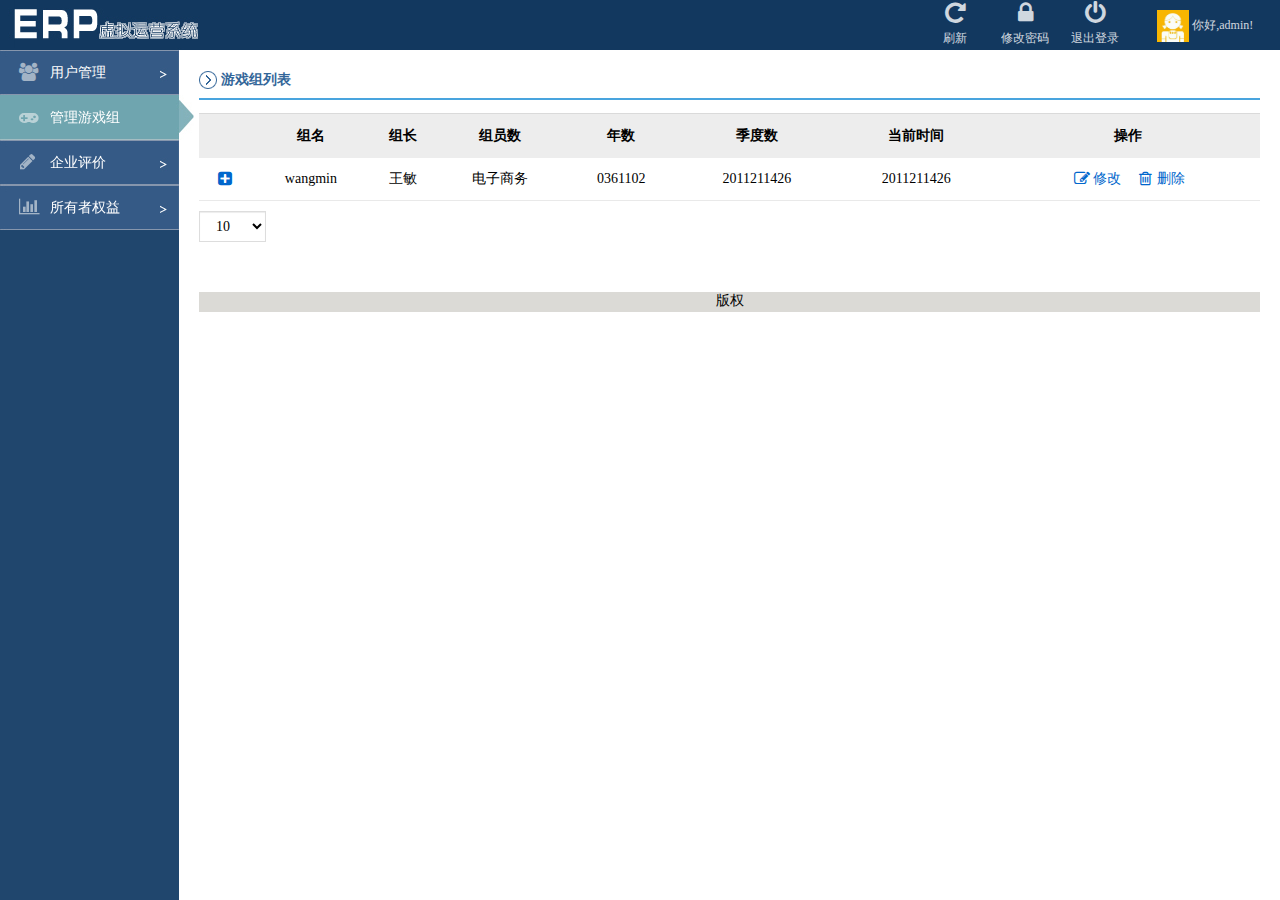
==== group/grouplist.html @ d2e3a4f2 "完成初步原型图" ====
<!DOCTYPE html>
<!--[if IE 8]><html class="no-js lt-ie9" lang="en"><![endif]-->
<!--[if gt IE 8]><!--> <html class="no-js" lang="en"> <!--<![endif]-->
<head>
    <meta http-equiv="Content-Type" content="text/html; charset=utf-8" />
    <title>ERP虚拟运营系统后台管理</title>
    <link rel="stylesheet" type="text/css" href="../common/css/form.css" />
    <link rel="stylesheet" type="text/css" href="../common/css/fontello.css" />
    <link rel="stylesheet" type="text/css" href="../common/css/base.css" />
    <style type="text/css">
        .toggle span{
            font-size: 16px;
        }
    </style>
</head>

<body>
<!--[if IE 7]>
<div>
    您正在使用的虚拟运营系统<strong>不支持</strong>IE低级浏览器，为了更好的试用设备云，请立即
    <a class="blue" href="http://windows.microsoft.com/zh-cn/internet-explorer/download-ie" target="_blank">
        升级IE浏览器</a>或者用更快更安全的 <a class="blue" href="https://www.google.com/intl/zh-CN/chrome/browser/?hl=zh-CN" target="_blank">
    谷歌浏览器Chrome</a> 。
</div>
<![endif]-->

<!--header-->
<div class="header clear-fix">
    <div class="logo-area">
        <a class="logo" title="虚拟运营系统" href="#"></a>
    </div>

    <ul class="operate">
        <li><a href="#" title="刷新" class="j_refresh"><span class="icon-cw"></span>刷新</a></li>
        <li><a href="#" title="修改密码" class="j_modifypass"><span class="icon-lock"></span>修改密码</a></li>
        <li><a href="#" title="退出登录" class="exit"><span class="icon-off"></span>退出登录</a></li>
        <li class="user-info">
            <img src="../common/img/pic_meb3.jpg" title="头像" class="photo"/>
            <span>你好,admin!</span>
        </li>
    </ul>
</div>
<!--header end-->

<!--content-->
<div class="content">
    <!--siderbar-->
    <div class="siderbar">
        <ul class="siderbar-ul">
            <li class="has-more">
                <a href="#"><span class="icon-users"></span>用户管理</a>
                <ul class="hide">
                    <li><a href="../user/user.html">用户列表</a></li>
                    <li><a href="../user/approval.html">审批用户</a></li>
                </ul>
            </li>
            <li>
                <a href="grouplist.html" class="active"><span class="icon-gamepad"></span>管理游戏组</a>
            </li>
            <li>
            <a href="../assess/assess.html"><span class="icon-pencil"></span>企业评价</a>
        </li>
            <li>
                <a href="../rights/rights.html"><span class="icon-chart-bar"></span>所有者权益</a>
            </li>
        </ul>
    </div>
    <!--siderbar end-->

    <!--main-wrapper-->
    <div class="main-wrapper">
        <div class="main">
            <h1 class="content-title-style1">
                <span class="icons-header2"></span>
                游戏组列表
            </h1>
            <div id="table-area" class="clear-fix">
                <table class="tableStyle"  id="table">
                    <tr>
                        <th></th>
                        <th>组名</th>
                        <th>组长</th>
                        <th>组员数</th>
                        <th>年数</th>
                        <th>季度数</th>
                        <th>当前时间</th>
                        <th>操作</th>
                    </tr>
                    <tr>
                        <td class="toggle"><span class="icon-plus-squared j_toggle"></span></td>
                        <td>wangmin</td>
                        <td>王敏</td>
                        <td>电子商务</td>
                        <td>0361102</td>
                        <td>2011211426</td>
                        <td>2011211426</td>
                        <td>
                            <a href="#"><span class="icon-edit"></span>修改</a>
                            <a href="#"><span class="icon-trash-empty"></span>删除</a>
                        </td>
                    </tr>
                </table>
            </div>
        </div>

        <div class="footer"><p>版权</p></div>
    </div>
    <!--main-wrapper end-->
</div>
<!--content end-->
<script type="text/javascript" src="../common/js/jquery-1.9.1.min.js"></script>
<script type="text/javascript" src="../common/js/common.js"></script>
<script type="text/javascript" src="../common/js/jquery-table.js"></script>
<script type="text/javascript" src="js/grouplist.js"></script>
</body>
</html>
---- common/css/form.css ----
/*表单样式*/
.form-control {
    height: 30;
    padding: 6px 12px !important;
    font-size: 14px;
    line-height: 1.42857143;
    color: #555;
    background-color: #fff;
    background-image: none;
    border: 1px solid #ddd;
   /* border-radius: 4px;*/
    -webkit-box-shadow: inset 0 1px 1px rgba(0,0,0,.075);
    box-shadow: inset 0 1px 1px rgba(0,0,0,.075);
    -webkit-transition: border-color ease-in-out .15s,-webkit-box-shadow ease-in-out .15s;
    -o-transition: border-color ease-in-out .15s,box-shadow ease-in-out .15s;
    transition: border-color ease-in-out .15s,box-shadow ease-in-out .15s;
}

input {
    line-height: normal;
}

button, input, optgroup, select, textarea {
    margin: 0;
    font: inherit;
    color: inherit;
}
.btn {
    display: inline-block;
    padding: 7px 12px;
    margin-bottom: 0;
    font-size: 14px;
    height: 30;
    font-weight: 400;
    line-height: 1.42857143;
    text-align: center;
    white-space: nowrap;
    -ms-touch-action: manipulation;
    touch-action: manipulation;
    cursor: pointer;
    -webkit-user-select: none;
    -moz-user-select: none;
    -ms-user-select: none;
    user-select: none;
    background-image: none;
    border: 1px solid transparent;
    border-radius: 4px;
    background-color: #49a4de;
    color:#fff;
    font-family: '宋体';
}
.btn:hover{
    background-color:#4BB6DE ;
}
/*表单验证信息*/
.error{
    border:1px solid #eb7d7d;
}
.help-block{
    border:0;
    color:red;
    font-family: '宋体';
    font-size: 12px;
    margin:10px 0  0 0;
    display: block;
}
label{
    color:#333333;
    font-weight: 600;
}
.start{
    color:#999;
    margin-right: 8px;
}

.input-div{
    margin-bottom: 18px;
}
.label-div{
    min-width:100px;
    display: inline-block;
    border-width: 1px 0 1px 1px;
    border-style: solid;
    height: 30;
    border-color:#ddd;
    line-height: 30;
    text-align: right;
    padding-right: 10px;
    margin-right: 0;
    float: left;
    background-color: #f6f6f6;
}
.label-input{
    float: left;
    width: 321px;
}
.label-input input{
    width: 100%;
}
---- common/css/fontello.css ----
@font-face {
  font-family: 'fontello';
  src: url('../font/fontello.eot?13496339');
  src: url('../font/fontello.eot?13496339#iefix') format('embedded-opentype'),
       url('../font/fontello.woff?13496339') format('woff'),
       url('../font/fontello.ttf?13496339') format('truetype'),
       url('../font/fontello.svg?13496339#fontello') format('svg');
  font-weight: normal;
  font-style: normal;
}
/* Chrome hack: SVG is rendered more smooth in Windozze. 100% magic, uncomment if you need it. */
/* Note, that will break hinting! In other OS-es font will be not as sharp as it could be */
/*
@media screen and (-webkit-min-device-pixel-ratio:0) {
  @font-face {
    font-family: 'fontello';
    src: url('../font/fontello.svg?13496339#fontello') format('svg');
  }
}
*/
 
 [class^="icon-"]:before, [class*=" icon-"]:before {
  font-family: "fontello";
  font-style: normal;
  font-weight: normal;
  speak: none;
 
  display: inline-block;
  text-decoration: inherit;
  width: 1em;
  margin-right: .2em;
  text-align: center;
  /* opacity: .8; */
 
  /* For safety - reset parent styles, that can break glyph codes*/
  font-variant: normal;
  text-transform: none;
     
  /* fix buttons height, for twitter bootstrap */
  line-height: 1em;
 
  /* Animation center compensation - margins should be symmetric */
  /* remove if not needed */
  margin-left: .2em;
 
  /* you can be more comfortable with increased icons size */
  /* font-size: 120%; */
 
  /* Uncomment for 3D effect */
  /* text-shadow: 1px 1px 1px rgba(127, 127, 127, 0.3); */
}
 
.icon-cw:before { content: '\e800'; } /* '' */
.icon-off:before { content: '\e801'; } /* '' */
.icon-users:before { content: '\e802'; } /* '' */
.icon-lock:before { content: '\e803'; } /* '' */
.icon-gamepad:before { content: '\e804'; } /* '' */
.icon-edit:before { content: '\e805'; } /* '' */
.icon-chart-bar:before { content: '\e806'; } /* '' */
.icon-minus-squared:before { content: '\e807'; } /* '' */
.icon-plus-squared:before { content: '\e808'; } /* '' */
.icon-trash-empty:before { content: '\e809'; } /* '' */
.icon-pencil:before { content: '\e80a'; } /* '' */
.icon-right-dir:before { content: '\e80b'; } /* '' */
.icon-spin5:before { content: '\e80c'; } /* '' */
.icon-info-circled:before { content: '\e80d'; } /* '' */
.icon-cancel-circled:before { content: '\e80e'; } /* '' */
.icon-ok-circled:before { content: '\e80f'; } /* '' */
.icon-attention-circled:before { content: '\e810'; } /* '' */
---- common/css/base.css ----
@charset "utf-8";
/* CSS Document */
* {
  margin: 0px;
  padding: 0px;
  font-family: "微软雅黑";
  font-size: 14px;
  list-style: none;
  box-sizing: border-box;
}
a {
  text-decoration: none;
}
body {
  background: url(../img/12.jpg) top left repeat-y;
  /*--header--*/
}
body .header {
  background: #12385f;
  position: fixed;
  z-index: 100;
  color: #FFF;
  left: 0;
  width: 100%;
  top: 0;
  height: 50px;
  min-width: 630px;
}
body .header .logo-area {
  width: 204px;
  height: inherit;
  float: left;
}
body .header .logo-area a {
  background: url(../img/startGame_logo.jpg) no-repeat;
  display: block;
  width: 100%;
  height: 100%;
}
body .header .operate {
  float: right;
}
body .header .operate li {
  text-align: center;
  float: left;
  width: 70px;
  height: 50px;
}
body .header .operate li a {
  display: block;
  width: 100%;
  height: 100%;
  color: #fff;
  opacity: 0.8;
  font-size: 12px;
  text-align: center;
}
body .header .operate li a span {
  width: 100%;
  display: inline-block;
  font-size: 24px;
  height: 30px;
}
body .header .operate li a:hover {
  background: #395988;
}
body .header .operate li a.exit:hover {
  background: #732030;
}
body .header .operate li.user-info {
  line-height: 50px;
  width: 150px;
}
body .header .operate li.user-info .photo {
  width: 32px;
  height: 32px;
  vertical-align: middle;
}
body .header .operate li.user-info span {
  opacity: 0.8;
  font-size: 12px;
}
body .content {
  min-width: 1024px;
}
body .siderbar {
  width: 197px;
  position: fixed;
  z-index: 10;
  left: 0;
  top: 50px;
  float: left;
}
body .siderbar .siderbar-ul {
  background: #20466D;
  width: 179px;
}
body .siderbar .siderbar-ul > li {
  position: relative;
  height: 45px;
  width: 179px;
  line-height: 45px;
}
body .siderbar .siderbar-ul > li > a {
  height: 45px;
  background: url("../img/11.jpg") no-repeat;
  width: 179px;
  display: block;
  padding-left: 15px;
  color: #fff;
}
body .siderbar .siderbar-ul > li > a span {
  font-size: 18px;
  margin-right: 10px ;
  vertical-align: bottom;
  color: #edf1f2;
  opacity: 0.6;
}
body .siderbar .siderbar-ul > li > a:hover {
  background: url("../img/11.png") no-repeat;
}
body .siderbar .siderbar-ul > li > a.active {
  background: url("../img/1.jpg") no-repeat;
  width: 197px;
  position: absolute;
  left: 0;
  top: 0;
}
body .siderbar .siderbar-ul > li ul li > a {
  background: #355A86;
  color: #fff;
  text-align: center;
  width: 179px;
  height: 45px;
  display: block;
}
body .siderbar .siderbar-ul > li ul li > a:hover {
  background: #20466D;
}
body .siderbar .siderbar-ul > li ul li > a.active {
  background-color: #52809A;
}
body .siderbar .siderbar-ul .has-more {
  height: auto;
  padding-top: 45px;
}
body .siderbar .siderbar-ul .has-more > a {
  position: absolute;
  left: 0;
  top: 0;
}
body .siderbar .siderbar-ul .has-more > a.active {
  background: url("../img/4.jpg") no-repeat;
  width: 197px;
}
body .main-wrapper {
  margin-top: 50px;
  margin-left: 179px;
  padding: 20px;
}
body .main-wrapper .main {
  margin-bottom: 50px;
}
body .main-wrapper .footer p {
  height: 20px;
  *float: none;
  width: 100%;
  background: #DBDAD6;
  color: #000;
  margin-bottom: 40px;
  text-align: center;
  margin: auto;
}
.clear-fix:after {
  content: '';
  display: block;
  clear: both;
}
.hide {
  display: none;
}
#table-area {
  position: relative;
}
#table-area .btn {
  position: absolute;
  bottom: 3px;
  left: 100px;
}
.tableStyle {
  width: 100%;
  border-collapse: collapse;
  text-align: center;
  margin-top: 13px;
}
.tableStyle input[type='checkbox'] {
  vertical-align: middle;
  margin-right: 5px;
}
.tableStyle th {
  color: #000;
  background-color: #ededed;
  border-top: 1px solid #dadada;
  padding: 13px 0;
  height: 43px;
}
.tableStyle td {
  color: #000;
  border-bottom: 1px solid #e9e9e9;
  padding: 12px 0;
  min-height: 40px;
  font-weight: normal;
}
.tableStyle td table {
  width: 100%;
  background-color: #eee;
  border-collapse: collapse;
}
.tableStyle td table th,
.tableStyle td table td {
  padding: 0;
  height: 20px;
}
.tableStyle td table th {
  background-color: none;
}
.tableStyle td span {
  color: #0066cc;
  cursor: pointer;
  font-size: 16px;
}
.tableStyle td a {
  color: #0066cc;
  margin-right: 10px;
}
.tableStyle td a span {
  color: #0066cc;
  vertical-align: bottom;
}
.tableStyle td a:last-child {
  margin-right: 0px;
}
.tableStyle td a .icons-lookup {
  background: url(../img/icons.png) -2px -25px no-repeat;
}
.tableStyle td a .icons-set {
  background: url(../img/icons.png) 0 -43px no-repeat;
}
#page-ul {
  text-align: center;
  margin-top: 10px;
  float: right;
}
#page-ul li {
  text-align: center;
  display: inline-block;
  color: #000;
  margin: 3px;
}
#page-ul li a {
  color: #000;
  display: inline-block;
  line-height: 32px;
  border: 1px solid #ccc;
  width: 32px;
  height: 32px;
}
#page-ul li a:hover {
  background-color: #49a4de;
  border: 0;
  color: #fff;
}
#page-ul li .prev,
#page-ul li .next {
  width: 72px;
}
#page-ul .active {
  background-color: #49a4de;
  border: 0;
}
#page-ul .active a {
  color: #fff;
}
#pageSelect {
  margin-top: 10px;
  float: left;
  color: #000;
}
#pageSelect option {
  color: #000;
}
.content-title-style1 {
  border-bottom: 2px solid #49a4de;
  padding: 0 0 8px 0;
  color: #336699;
  font-weight: 600;
  font-size: 14px;
  line-height: 20px;
}
.content-title-style1 .icons-header2 {
  display: inline-block;
  width: 18px;
  height: 20px;
  vertical-align: bottom;
  background: url(../img/icons.png) -3px -64px no-repeat;
}
.content-title-style1 .link {
  color: #336699;
}
.content-title-style1 .link:hover {
  text-decoration: underline;
}
.content-title-style1 .sub-title {
  float: right;
  color: #000;
  font-weight: normal;
}
.content-title-style2 {
  border-top: 2px solid #b5d5e6;
  height: 35px;
  line-height: 35px;
  padding-left: 10px;
  background-color: #e3eff7;
}
.content-title-style2 a {
  float: right;
  font-size: 12px;
  margin-right: 20px;
  color: #57a3d9;
}
.tab {
  width: 100%;
  height: 36px;
  border-bottom: 1px solid #e9e9e9;
  border-top: 1px solid #e9e9e9;
  background-color: #f6f6f6;
}
.tab li {
  width: 94px;
  float: left;
  height: 36px;
  line-height: 36px;
  font-size: 14px;
  text-align: center;
  border-right: 1px solid #e9e9e9;
  cursor: pointer;
  position: relative;
  color: #000;
}
.tab .active {
  background-color: #fff;
  font-weight: 600;
}
.tab .active .line {
  visibility: visible;
}
.tab .line {
  display: inline-block;
  position: absolute;
  visibility: hidden;
  left: 0;
  top: 0;
  width: 100%;
  height: 3px;
  background-color: #49a4de ;
}
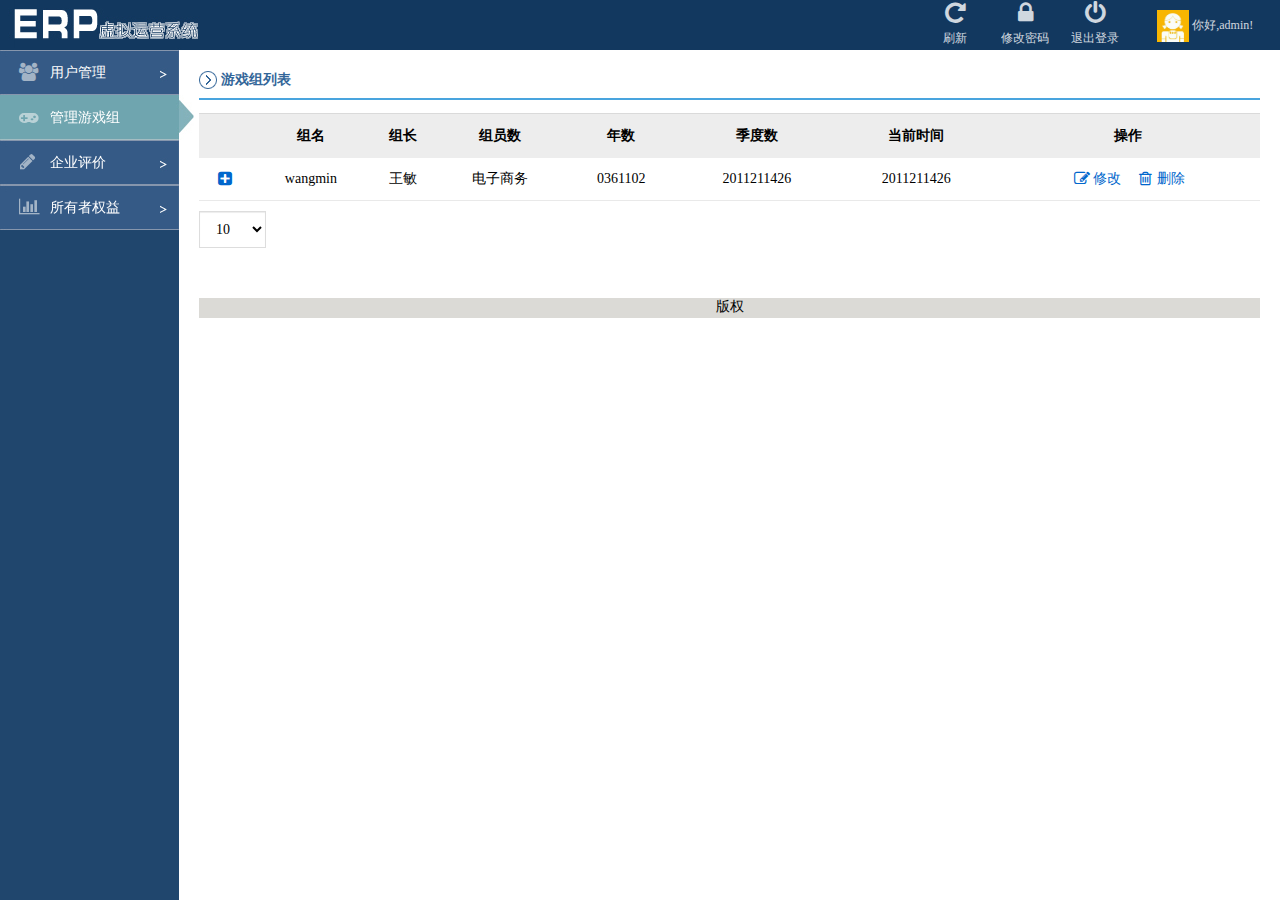
==== commit 07ab076d: "整理代码，组件" ====
--- a/group/grouplist.html
+++ b/group/grouplist.html
@@ -4,7 +4,7 @@
 <head>
     <meta http-equiv="Content-Type" content="text/html; charset=utf-8" />
     <title>ERP虚拟运营系统后台管理</title>
-    <link rel="stylesheet" type="text/css" href="../common/css/form.css" />
+    <link rel="stylesheet" type="text/css" href="../common/css/form.less" />
     <link rel="stylesheet" type="text/css" href="../common/css/fontello.css" />
     <link rel="stylesheet" type="text/css" href="../common/css/base.css" />
     <style type="text/css">
--- a/common/css/base.css
+++ b/common/css/base.css
@@ -1,4 +1,166 @@
 @charset "utf-8";
+.reveal-modal {
+  z-index: 3000;
+  border-radius: 5px;
+  padding: 0;
+  overflow: hidden;
+  background: #fff;
+  top: -1000px;
+  left: 50%;
+  margin-left: -260px;
+  width: 520px;
+  position: absolute;
+  -webkit-box-shadow: 0 0 10px rgba(0, 0, 0, 0.4);
+  -moz-box-shadow: 0 0 10px rgba(0, 0, 0, 0.4);
+  box-shadow: 0 0 10px rgba(0, 0, 0, 0.4);
+}
+.reveal-modal-bg {
+  position: fixed;
+  height: 100%;
+  width: 100%;
+  background: #000;
+  background: rgba(0, 0, 0, 0.45);
+  z-index: 40;
+  display: none;
+  top: 0;
+  left: 0;
+  z-index: 2000;
+}
+.ui-dialog .ui-dialog-tit {
+  font-size: 20px;
+  margin: 20px;
+}
+.reveal-modal .reveal-modal-close {
+  font-size: 22px;
+  font-size: 2.2rem;
+  line-height: .5;
+  position: absolute;
+  color: #aaa;
+  text-shadow: 0 -1px 1px rgba(0, 0, 0, 0.6);
+  font-weight: bold;
+  cursor: pointer;
+  top: 18px;
+  right: 18px;
+  color: #ccc;
+  font-size: 30px;
+}
+.dialog-body {
+  width: 100%;
+  padding: 0 20px;
+}
+.dialog-footer {
+  padding: 10px 0;
+  background-color: #f0f0f0;
+  text-align: center;
+}
+.dialog-footer .btn {
+  margin: 0 5px;
+}
+.ui-dialog-bd {
+  padding: 20px 30px;
+  font-size: 14px;
+  color: #666;
+}
+/*表单样式*/
+.form-control {
+  height: 37px;
+  padding: 6px 12px !important;
+  font-size: 14px;
+  line-height: 1.42857143;
+  color: #555;
+  background-color: #fff;
+  background-image: none;
+  border: 1px solid #ddd;
+  /* border-radius: 4px;*/
+  -webkit-box-shadow: inset 0 1px 1px rgba(0, 0, 0, 0.075);
+  box-shadow: inset 0 1px 1px rgba(0, 0, 0, 0.075);
+  -webkit-transition: border-color ease-in-out 0.15s, -webkit-box-shadow ease-in-out 0.15s;
+  -o-transition: border-color ease-in-out 0.15s, box-shadow ease-in-out 0.15s;
+  transition: border-color ease-in-out 0.15s, box-shadow ease-in-out 0.15s;
+}
+input {
+  line-height: normal;
+}
+button,
+input,
+optgroup,
+select,
+textarea {
+  margin: 0;
+  font: inherit;
+  color: inherit;
+}
+.btn {
+  display: inline-block;
+  padding: 7px 12px;
+  margin-bottom: 0;
+  font-size: 14px;
+  height: 37px;
+  font-weight: 400;
+  line-height: 1.42857143;
+  text-align: center;
+  white-space: nowrap;
+  -ms-touch-action: manipulation;
+  touch-action: manipulation;
+  cursor: pointer;
+  -webkit-user-select: none;
+  -moz-user-select: none;
+  -ms-user-select: none;
+  user-select: none;
+  background-image: none;
+  border: 1px solid transparent;
+  border-radius: 4px;
+  background-color: #49a4de;
+  color: #fff;
+  font-family: '宋体';
+}
+.btn:hover {
+  background-color: #4BB6DE ;
+}
+/*表单验证信息*/
+.error {
+  border: 1px solid #eb7d7d;
+}
+.help-block {
+  border: 0;
+  color: red;
+  font-family: '宋体';
+  font-size: 12px;
+  margin: 10px 0  0 0;
+  display: block;
+}
+label {
+  color: #333333;
+  font-weight: 600;
+}
+.start {
+  color: #999;
+  margin-right: 8px;
+}
+.input-div {
+  margin-bottom: 18px;
+}
+.label-div {
+  min-width: 100px;
+  display: inline-block;
+  border-width: 1px 0 1px 1px;
+  border-style: solid;
+  height: 37px;
+  border-color: #ddd;
+  line-height: 37px;
+  text-align: right;
+  padding-right: 10px;
+  margin-right: 0;
+  float: left;
+  background-color: #f6f6f6;
+}
+.label-input {
+  float: left;
+  width: 321px;
+}
+.label-input input {
+  width: 100%;
+}
 /* CSS Document */
 * {
   margin: 0px;
@@ -184,7 +346,7 @@
 }
 #table-area .btn {
   position: absolute;
-  bottom: 3px;
+  bottom: 0;
   left: 100px;
 }
 .tableStyle {
@@ -222,7 +384,7 @@
   height: 20px;
 }
 .tableStyle td table th {
-  background-color: none;
+  background: none;
 }
 .tableStyle td span {
   color: #0066cc;
@@ -364,3 +526,146 @@
   height: 3px;
   background-color: #49a4de ;
 }
+.dialog-body .wrapper {
+  width: 421px;
+  margin: 0 auto;
+}
+div.success {
+  color: #3c763d;
+  background-color: #dff0d8;
+  border-color: #d6e9c6;
+}
+div.error {
+  color: #a94442;
+  background-color: #f2dede;
+  border-color: #ebccd1;
+}
+div.warning {
+  color: #8a6d3b;
+  background-color: #fcf8e3;
+  border-color: #faebcc;
+}
+div.info {
+  color: #31708f;
+  background-color: #d9edf7;
+  border-color: #bce8f1;
+}
+div.alert-box-pop {
+  position: fixed;
+  left: 50%;
+  padding: 5px 10px;
+  font-weight: normal;
+  opacity: .9;
+  z-index: 1000;
+  font-size: 14px;
+}
+@font-face {
+  font-family: 'fontello';
+  src: url('../font/fontello.eot?13496339');
+  src: url('../font/fontello.eot?13496339#iefix') format('embedded-opentype'), url('../font/fontello.woff?13496339') format('woff'), url('../font/fontello.ttf?13496339') format('truetype'), url('../font/fontello.svg?13496339#fontello') format('svg');
+  font-weight: normal;
+  font-style: normal;
+}
+/* Chrome hack: SVG is rendered more smooth in Windozze. 100% magic, uncomment if you need it. */
+/* Note, that will break hinting! In other OS-es font will be not as sharp as it could be */
+/*
+@media screen and (-webkit-min-device-pixel-ratio:0) {
+  @font-face {
+    font-family: 'fontello';
+    src: url('../font/fontello.svg?13496339#fontello') format('svg');
+  }
+}
+*/
+[class^="icon-"]:before,
+[class*=" icon-"]:before {
+  font-family: "fontello";
+  font-style: normal;
+  font-weight: normal;
+  speak: none;
+  display: inline-block;
+  text-decoration: inherit;
+  width: 1em;
+  margin-right: .2em;
+  text-align: center;
+  /* opacity: .8; */
+  /* For safety - reset parent styles, that can break glyph codes*/
+  font-variant: normal;
+  text-transform: none;
+  /* fix buttons height, for twitter bootstrap */
+  line-height: 1em;
+  /* Animation center compensation - margins should be symmetric */
+  /* remove if not needed */
+  margin-left: .2em;
+  /* you can be more comfortable with increased icons size */
+  /* font-size: 120%; */
+  /* Uncomment for 3D effect */
+  /* text-shadow: 1px 1px 1px rgba(127, 127, 127, 0.3); */
+}
+.icon-cw:before {
+  content: '\e800';
+}
+/* '' */
+.icon-off:before {
+  content: '\e801';
+}
+/* '' */
+.icon-users:before {
+  content: '\e802';
+}
+/* '' */
+.icon-lock:before {
+  content: '\e803';
+}
+/* '' */
+.icon-gamepad:before {
+  content: '\e804';
+}
+/* '' */
+.icon-edit:before {
+  content: '\e805';
+}
+/* '' */
+.icon-chart-bar:before {
+  content: '\e806';
+}
+/* '' */
+.icon-minus-squared:before {
+  content: '\e807';
+}
+/* '' */
+.icon-plus-squared:before {
+  content: '\e808';
+}
+/* '' */
+.icon-trash-empty:before {
+  content: '\e809';
+}
+/* '' */
+.icon-pencil:before {
+  content: '\e80a';
+}
+/* '' */
+.icon-right-dir:before {
+  content: '\e80b';
+}
+/* '' */
+.icon-spin5:before {
+  content: '\e80c';
+}
+/* '' */
+.icon-info-circled:before {
+  content: '\e80d';
+}
+/* '' */
+.icon-cancel-circled:before {
+  content: '\e80e';
+}
+/* '' */
+.icon-ok-circled:before {
+  content: '\e80f';
+}
+/* '' */
+.icon-attention-circled:before {
+  content: '\e810';
+}
+/* '' */
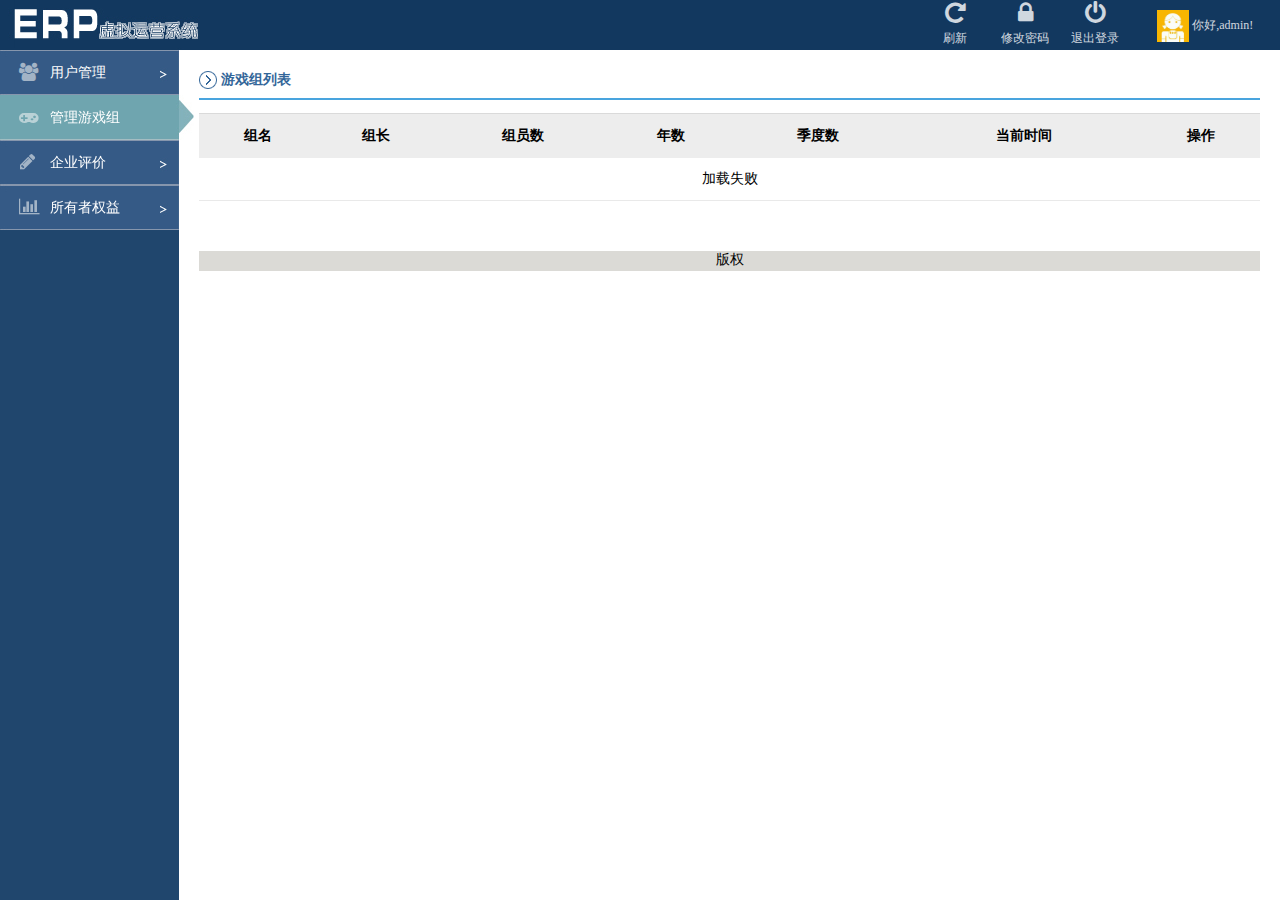
==== commit ba90205d: "用户管理" ====
--- a/group/grouplist.html
+++ b/group/grouplist.html
@@ -4,8 +4,6 @@
 <head>
     <meta http-equiv="Content-Type" content="text/html; charset=utf-8" />
     <title>ERP虚拟运营系统后台管理</title>
-    <link rel="stylesheet" type="text/css" href="../common/css/form.less" />
-    <link rel="stylesheet" type="text/css" href="../common/css/fontello.css" />
     <link rel="stylesheet" type="text/css" href="../common/css/base.css" />
     <style type="text/css">
         .toggle span{
@@ -16,8 +14,8 @@
 
 <body>
 <!--[if IE 7]>
-<div>
-    您正在使用的虚拟运营系统<strong>不支持</strong>IE低级浏览器，为了更好的试用设备云，请立即
+<div class="warn-brower">
+    您正在使用的虚拟运营系统<strong>不支持</strong>IE低级浏览器，为了更好的试用ERP虚拟运营系统，请立即
     <a class="blue" href="http://windows.microsoft.com/zh-cn/internet-explorer/download-ie" target="_blank">
         升级IE浏览器</a>或者用更快更安全的 <a class="blue" href="https://www.google.com/intl/zh-CN/chrome/browser/?hl=zh-CN" target="_blank">
     谷歌浏览器Chrome</a> 。
@@ -87,17 +85,7 @@
                         <th>操作</th>
                     </tr>
                     <tr>
-                        <td class="toggle"><span class="icon-plus-squared j_toggle"></span></td>
-                        <td>wangmin</td>
-                        <td>王敏</td>
-                        <td>电子商务</td>
-                        <td>0361102</td>
-                        <td>2011211426</td>
-                        <td>2011211426</td>
-                        <td>
-                            <a href="#"><span class="icon-edit"></span>修改</a>
-                            <a href="#"><span class="icon-trash-empty"></span>删除</a>
-                        </td>
+                        <td colspan="8"><span class="icon-spin5">请稍候，数据加载中...</span></td>
                     </tr>
                 </table>
             </div>
@@ -109,6 +97,7 @@
 </div>
 <!--content end-->
 <script type="text/javascript" src="../common/js/jquery-1.9.1.min.js"></script>
+<script type="text/javascript" src="../common/js/jquery.form-validator.js"></script>
 <script type="text/javascript" src="../common/js/common.js"></script>
 <script type="text/javascript" src="../common/js/jquery-table.js"></script>
 <script type="text/javascript" src="js/grouplist.js"></script>
--- a/common/css/base.css
+++ b/common/css/base.css
@@ -9,7 +9,7 @@
   left: 50%;
   margin-left: -260px;
   width: 520px;
-  position: absolute;
+  position: fixed;
   -webkit-box-shadow: 0 0 10px rgba(0, 0, 0, 0.4);
   -moz-box-shadow: 0 0 10px rgba(0, 0, 0, 0.4);
   box-shadow: 0 0 10px rgba(0, 0, 0, 0.4);
@@ -49,7 +49,8 @@
   padding: 0 20px;
 }
 .dialog-footer {
-  padding: 10px 0;
+  padding: 10px 20px;
+  margin: 0 -20px;
   background-color: #f0f0f0;
   text-align: center;
 }
@@ -341,13 +342,28 @@
 .hide {
   display: none;
 }
-#table-area {
-  position: relative;
-}
-#table-area .btn {
-  position: absolute;
-  bottom: 0;
-  left: 100px;
+.warn-brower {
+  position: fixed;
+  top: 0;
+  left: 0;
+  z-index: 1000000;
+  background-color: red;
+  width: 100%;
+  height: 40px;
+  line-height: 40px;
+  font-size: 18px;
+}
+.warn-brower strong,
+.warn-brower a {
+  font-size: 16px;
+}
+#table-area .page-wrapper {
+  padding: 20px 0;
+  margin: -10px 600px 0 100px;
+}
+.table-area .page-wrapper {
+  padding: 20px 0;
+  margin: -10px 600px 0 100px;
 }
 .tableStyle {
   width: 100%;
@@ -408,18 +424,18 @@
 .tableStyle td a .icons-set {
   background: url(../img/icons.png) 0 -43px no-repeat;
 }
-#page-ul {
+.page-ul {
   text-align: center;
   margin-top: 10px;
   float: right;
 }
-#page-ul li {
+.page-ul li {
   text-align: center;
   display: inline-block;
   color: #000;
   margin: 3px;
 }
-#page-ul li a {
+.page-ul li a {
   color: #000;
   display: inline-block;
   line-height: 32px;
@@ -427,20 +443,20 @@
   width: 32px;
   height: 32px;
 }
-#page-ul li a:hover {
+.page-ul li a:hover {
   background-color: #49a4de;
   border: 0;
   color: #fff;
 }
-#page-ul li .prev,
-#page-ul li .next {
+.page-ul li .prev,
+.page-ul li .next {
   width: 72px;
 }
-#page-ul .active {
+.page-ul .active {
   background-color: #49a4de;
   border: 0;
 }
-#page-ul .active a {
+.page-ul .active a {
   color: #fff;
 }
 #pageSelect {
@@ -556,7 +572,7 @@
   padding: 5px 10px;
   font-weight: normal;
   opacity: .9;
-  z-index: 1000;
+  z-index: 4000;
   font-size: 14px;
 }
 @font-face {
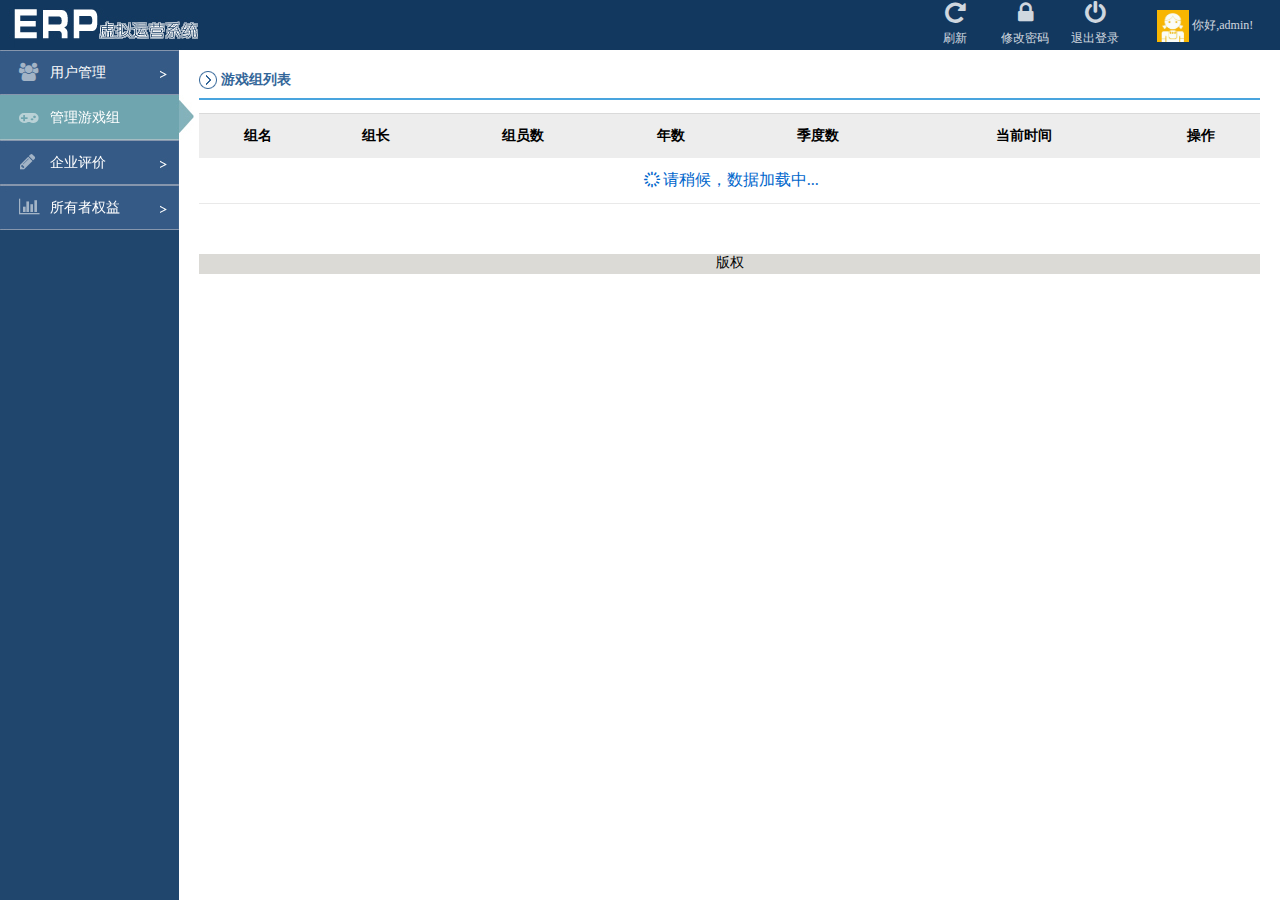
==== commit d6646f3c: "初稿完成" ====
--- a/group/grouplist.html
+++ b/group/grouplist.html
@@ -13,7 +13,7 @@
 </head>
 
 <body>
-<!--[if IE 7]>
+<!--[if lt IE 9]>
 <div class="warn-brower">
     您正在使用的虚拟运营系统<strong>不支持</strong>IE低级浏览器，为了更好的试用ERP虚拟运营系统，请立即
     <a class="blue" href="http://windows.microsoft.com/zh-cn/internet-explorer/download-ie" target="_blank">
--- a/common/css/base.css
+++ b/common/css/base.css
@@ -61,6 +61,9 @@
   padding: 20px 30px;
   font-size: 14px;
   color: #666;
+}
+.reveal-modal .reveal-modal-close:hover {
+  color: #000;
 }
 /*表单样式*/
 .form-control {
@@ -397,10 +400,12 @@
 .tableStyle td table th,
 .tableStyle td table td {
   padding: 0;
-  height: 20px;
+  height: 25px;
+  min-height: 25px;
 }
 .tableStyle td table th {
   background: none;
+  border-bottom: 1px solid #ddd;
 }
 .tableStyle td span {
   color: #0066cc;
@@ -685,3 +690,83 @@
   content: '\e810';
 }
 /* '' */
+/*
+   Animation example, for spinners
+*/
+.animate-spin {
+  -moz-animation: spin 2s infinite linear;
+  -o-animation: spin 2s infinite linear;
+  -webkit-animation: spin 2s infinite linear;
+  animation: spin 2s infinite linear;
+  display: inline-block;
+}
+@-moz-keyframes spin {
+  0% {
+    -moz-transform: rotate(0deg);
+    -o-transform: rotate(0deg);
+    -webkit-transform: rotate(0deg);
+    transform: rotate(0deg);
+  }
+  100% {
+    -moz-transform: rotate(359deg);
+    -o-transform: rotate(359deg);
+    -webkit-transform: rotate(359deg);
+    transform: rotate(359deg);
+  }
+}
+@-webkit-keyframes spin {
+  0% {
+    -moz-transform: rotate(0deg);
+    -o-transform: rotate(0deg);
+    -webkit-transform: rotate(0deg);
+    transform: rotate(0deg);
+  }
+  100% {
+    -moz-transform: rotate(359deg);
+    -o-transform: rotate(359deg);
+    -webkit-transform: rotate(359deg);
+    transform: rotate(359deg);
+  }
+}
+@-o-keyframes spin {
+  0% {
+    -moz-transform: rotate(0deg);
+    -o-transform: rotate(0deg);
+    -webkit-transform: rotate(0deg);
+    transform: rotate(0deg);
+  }
+  100% {
+    -moz-transform: rotate(359deg);
+    -o-transform: rotate(359deg);
+    -webkit-transform: rotate(359deg);
+    transform: rotate(359deg);
+  }
+}
+@-ms-keyframes spin {
+  0% {
+    -moz-transform: rotate(0deg);
+    -o-transform: rotate(0deg);
+    -webkit-transform: rotate(0deg);
+    transform: rotate(0deg);
+  }
+  100% {
+    -moz-transform: rotate(359deg);
+    -o-transform: rotate(359deg);
+    -webkit-transform: rotate(359deg);
+    transform: rotate(359deg);
+  }
+}
+@keyframes spin {
+  0% {
+    -moz-transform: rotate(0deg);
+    -o-transform: rotate(0deg);
+    -webkit-transform: rotate(0deg);
+    transform: rotate(0deg);
+  }
+  100% {
+    -moz-transform: rotate(359deg);
+    -o-transform: rotate(359deg);
+    -webkit-transform: rotate(359deg);
+    transform: rotate(359deg);
+  }
+}
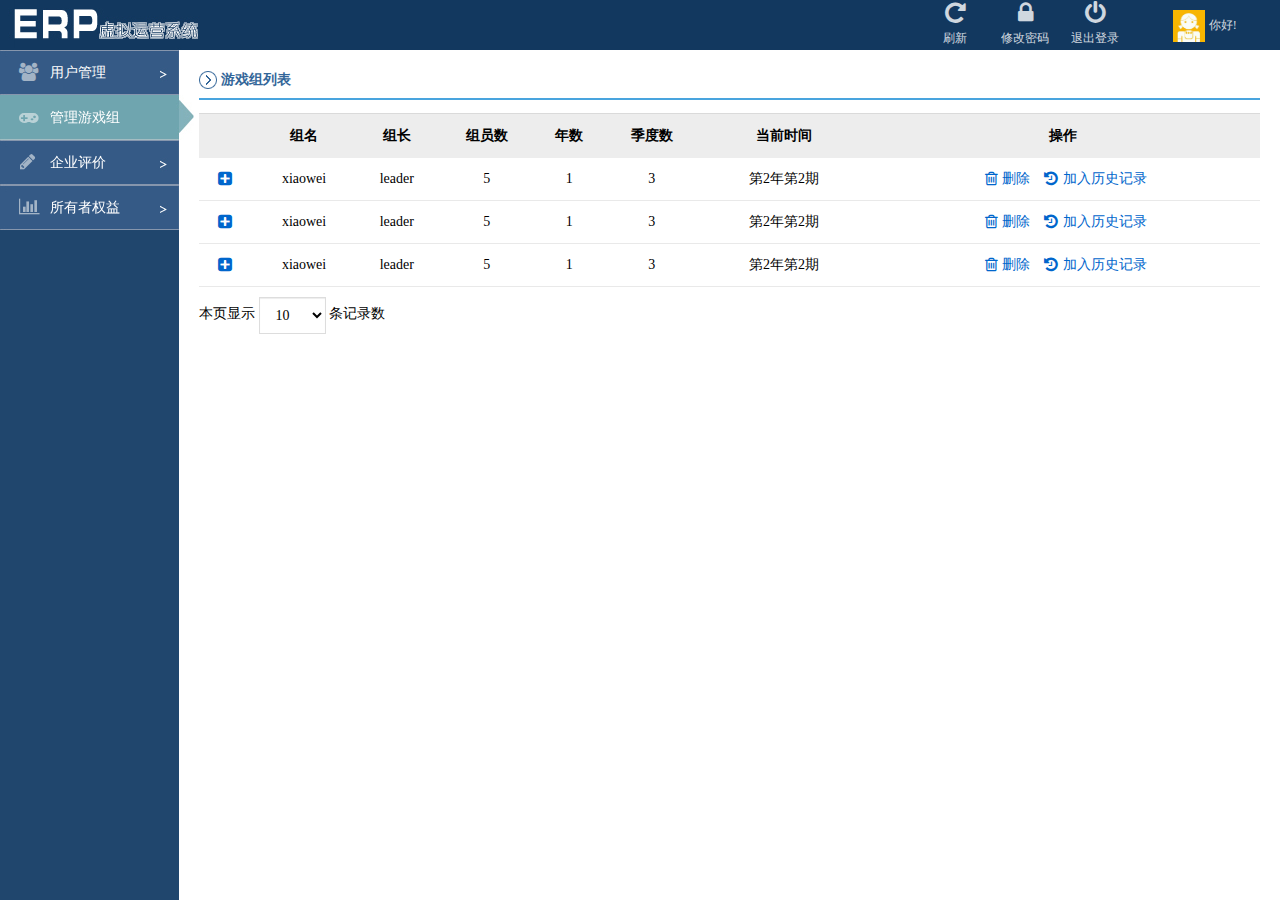
==== commit 2aaa87d8: "细节修改" ====
--- a/group/grouplist.html
+++ b/group/grouplist.html
@@ -34,7 +34,7 @@
         <li><a href="#" title="退出登录" class="exit"><span class="icon-off"></span>退出登录</a></li>
         <li class="user-info">
             <img src="../common/img/pic_meb3.jpg" title="头像" class="photo"/>
-            <span>你好,admin!</span>
+            <span class="username">你好!</span>
         </li>
     </ul>
 </div>
@@ -90,8 +90,6 @@
                 </table>
             </div>
         </div>
-
-        <div class="footer"><p>版权</p></div>
     </div>
     <!--main-wrapper end-->
 </div>
--- a/common/css/base.css
+++ b/common/css/base.css
@@ -160,7 +160,7 @@
 }
 .label-input {
   float: left;
-  width: 321px;
+  width: 319px;
 }
 .label-input input {
   width: 100%;
@@ -582,8 +582,8 @@
 }
 @font-face {
   font-family: 'fontello';
-  src: url('../font/fontello.eot?13496339');
-  src: url('../font/fontello.eot?13496339#iefix') format('embedded-opentype'), url('../font/fontello.woff?13496339') format('woff'), url('../font/fontello.ttf?13496339') format('truetype'), url('../font/fontello.svg?13496339#fontello') format('svg');
+  src: url('../font/fontello.eot?27461654');
+  src: url('../font/fontello.eot?27461654#iefix') format('embedded-opentype'), url('../font/fontello.woff?27461654') format('woff'), url('../font/fontello.ttf?27461654') format('truetype'), url('../font/fontello.svg?27461654#fontello') format('svg');
   font-weight: normal;
   font-style: normal;
 }
@@ -593,7 +593,7 @@
 @media screen and (-webkit-min-device-pixel-ratio:0) {
   @font-face {
     font-family: 'fontello';
-    src: url('../font/fontello.svg?13496339#fontello') format('svg');
+    src: url('../font/fontello.svg?27461654#fontello') format('svg');
   }
 }
 */
@@ -619,6 +619,9 @@
   margin-left: .2em;
   /* you can be more comfortable with increased icons size */
   /* font-size: 120%; */
+  /* Font smoothing. That was taken from TWBS */
+  -webkit-font-smoothing: antialiased;
+  -moz-osx-font-smoothing: grayscale;
   /* Uncomment for 3D effect */
   /* text-shadow: 1px 1px 1px rgba(127, 127, 127, 0.3); */
 }
@@ -690,6 +693,10 @@
   content: '\e810';
 }
 /* '' */
+.icon-history:before {
+  content: '\e812';
+}
+/* '' */
 /*
    Animation example, for spinners
 */
